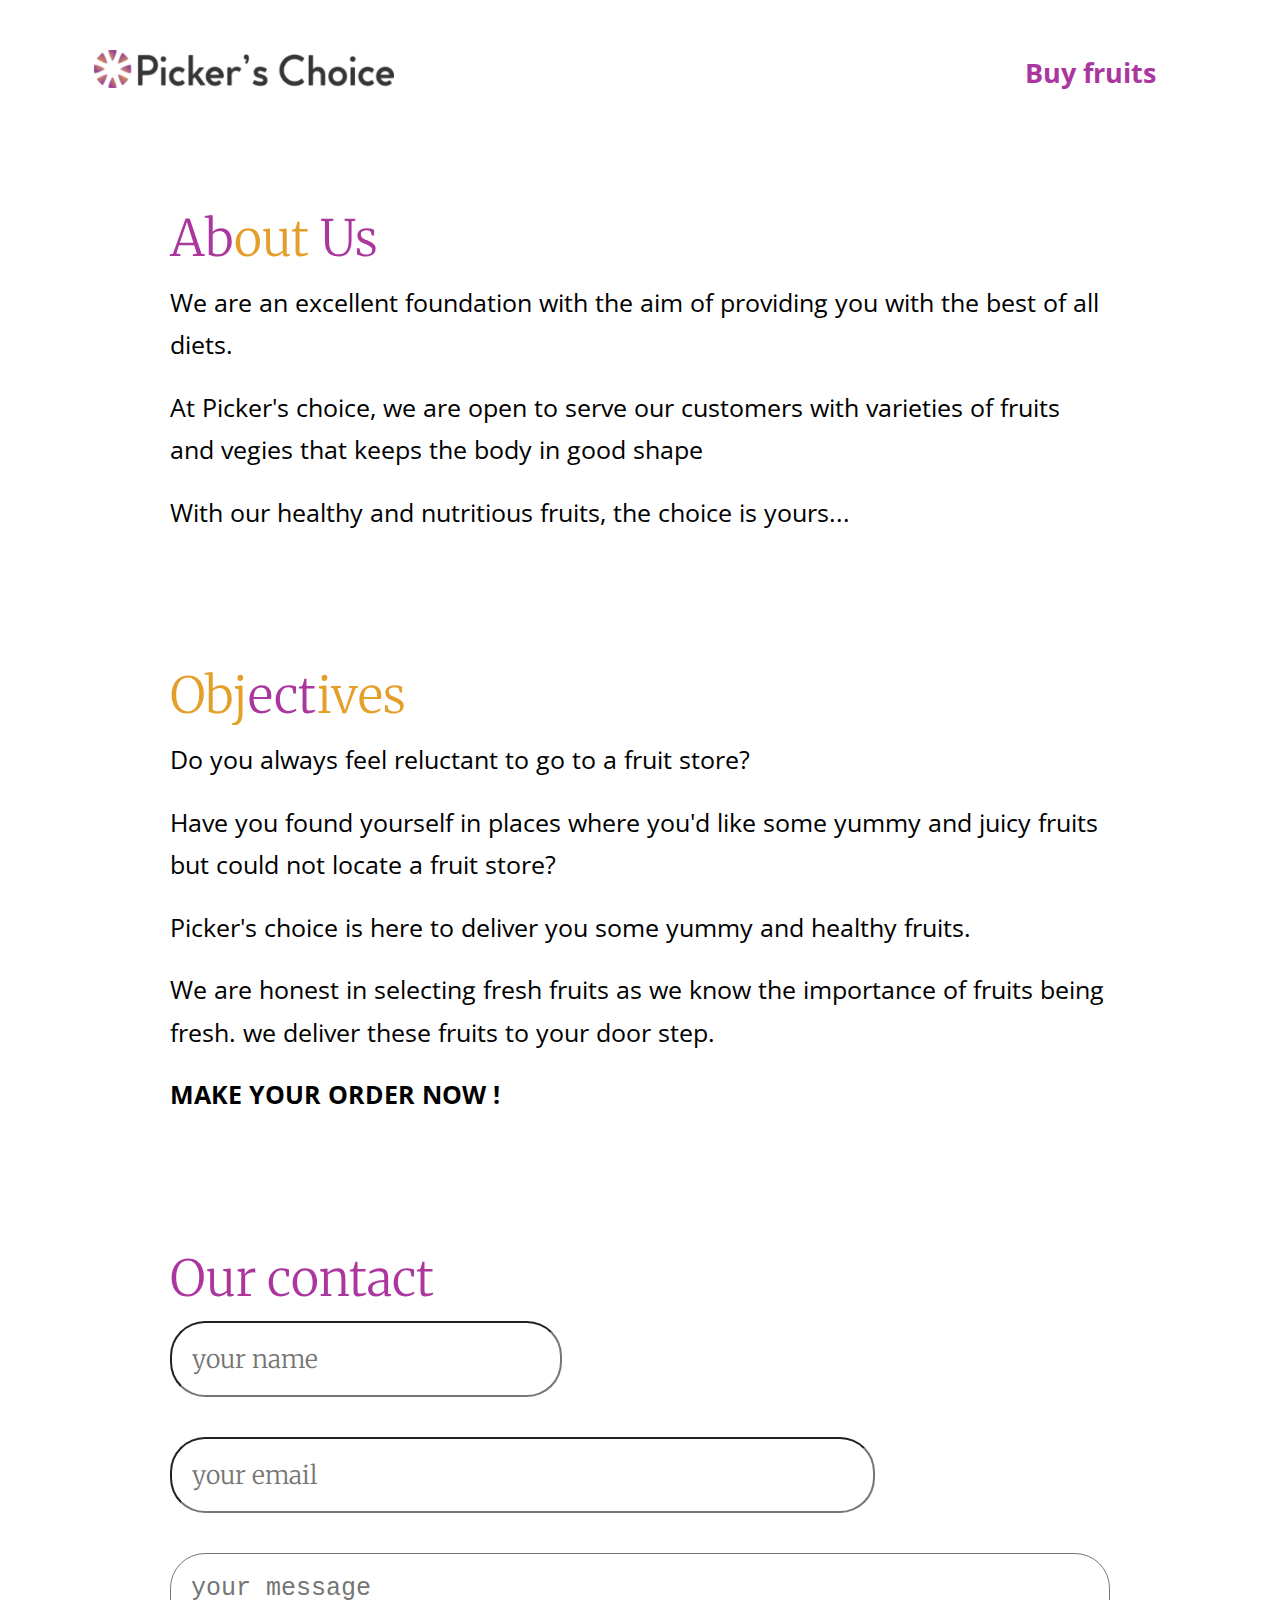
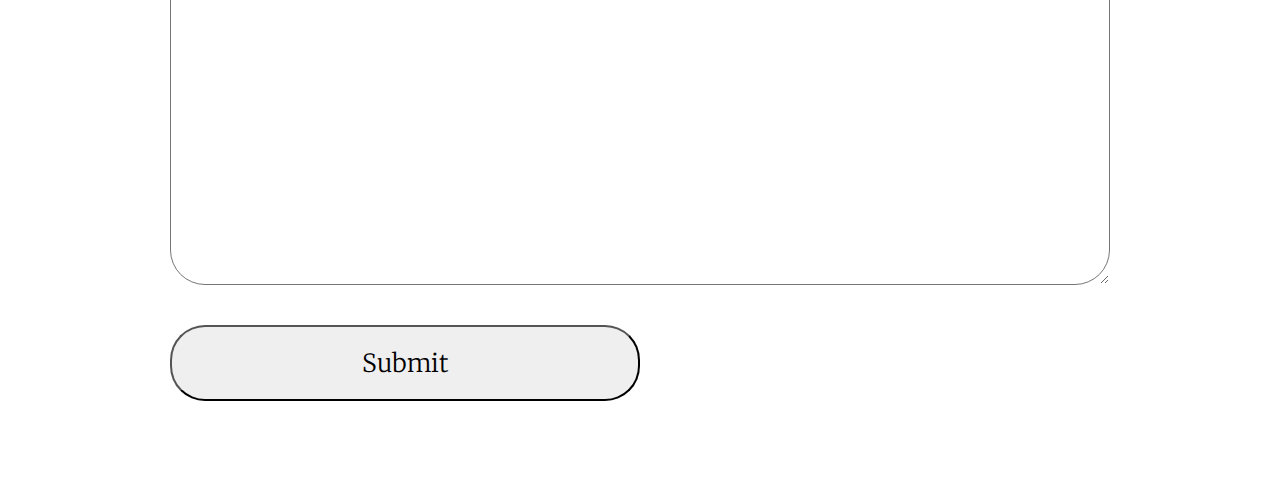
==== about.html @ 37bb8fd0 "initial commit" ====
<!DOCTYPE html>
<html lang="en">
<head>
    <meta charset="UTF-8">
    <meta name="viewport" content="width=device-width, initial-scale=1.0">
    <link rel="stylesheet" href="style.css">
    <title>Picker's Choice - fruit sales and delivery</title>

    <link rel="preconnect" href="https://fonts.gstatic.com">
    <link href="https://fonts.googleapis.com/css2?family=Merriweather:wght@300&family=Open+Sans:wght@300&display=swap" rel="stylesheet">
</head>
<body>
    <header class="header">
        <a href="/index.html">
            <img src="/images/homepage/logo.png" alt="pickers choice" class="header__logo">
        </a>
        <nav class="header__nav">
            <a href="/order.html" class="header__nav-link">Buy fruits</a>
        </nav>
    </header>

    <main class="about__container">
        <div class="about__info">
            <section class="about__wrapper">
                <div class="about__us">
                    <h3 class="about__title">Ab<span>out</span> Us</h3>
                    <p class="about__text">
                        We are an excellent foundation with the aim of providing you with the best of all diets.
                    </p>
                    <p class="about__text">
                        At Picker's choice, we are open to serve our customers with varieties of fruits and vegies that keeps the body in good shape
                    </p>
                    <p class="about__text">
                        With our healthy and nutritious fruits, the choice is yours...
                    </p>
                </div>
            </section>
    
            <section class="about__wrapper">
                <div class="objective">
                    <h3 class="about__title"><span>Obj</span>ect<span>ives</span></h3>
                    <p class="about__text">
                        Do you always feel reluctant to go to a fruit store?
                    <p>
                    <p class="about__text">
                        Have you found yourself in places where you'd like some yummy and juicy fruits but could not locate a fruit store?
                    </p>
                    <p class="about__text">
                        Picker's choice is here to deliver you some yummy and healthy fruits.
                    </p>
                    <p class="about__text">
                        We are honest in selecting fresh fruits as we know the importance of fruits being fresh. we deliver these fruits to your door step.
                    </p>
                    <p class="about__text orderNow">
                        MAKE YOUR ORDER NOW !
                    </p>
                </div>
            </section>
        </div>

        <section class="about__wrapper">
            <div class="contact">
                <h3 class="about__title">Our contact</h3>
                <form action="">
                    <input type="text" class="contact__name" placeholder="your name">
                    <input type="email" class="contact__email" placeholder="your email">
                    <textarea name="contact" id="" cols="30" rows="10" class="contact__msg" placeholder="your message"></textarea>
                    <input type="submit" value="Submit" class="contact__submit">
                </form>
            </div>
        </section>
    </main>

    <script src="/script.js"></script>
</body>
</html>
---- style.css ----
:root {
  --orange: #e49f2a;
  --purple: #aa369e;
  --green: #47b300;
}

/* GLOBAL RULES */
*,
*::before,
*::after {
  margin: 0;
  padding: 0;
  box-sizing: border-box;
}

body {
  line-height: 1.7;
  min-height: 100vh;
  /* background-color: #f4f3f4; */
}

ul {
  list-style-type: none;
}

a {
  text-decoration: none;
  color: inherit;
  /* font-family: "Merriweather", serif; */
  font-family: "Open Sans", sans-serif;
}

p {
  font-family: "Open Sans", sans-serif;
}

h1,
h2,
h3,
h4,
h5,
h6 {
  font-family: "Merriweather", serif;
  font-weight: 100;
}

input {
  font-family: "Merriweather", serif;
  font-weight: 100;
}

th,
td {
  font-family: "Open Sans", sans-serif;
}

/* ORANGE -> #E49F2A */
/* PURPLE -> #AA369E */

/* END OF GLOBAL RULES */

/* HEADER */
.header {
  padding: 50px 30px;
}

.header__nav-link {
  color: var(--purple);
  text-decoration: none;
  font-size: 27px;
  font-weight: bold;
  margin-right: 30px;
}

.header__logo {
  width: 300px;
  object-fit: contain;
}

.hamburger {
  font-size: 40px;
  background-color: transparent;
  border: none;
  outline-width: 0;
  cursor: pointer;
  display: none;
}

.header {
  display: flex;
  align-items: center;
  justify-content: space-between;
}

/* END OF HEADER */

/* HOME PAGE */
.home {
  padding-left: 30px;
  padding-right: 30px;
  margin-top: 20px;
  /* border: 1px solid; */
  display: flex;
  flex-wrap: wrap;
  justify-content: space-between;
}

.home__hero {
  /* border: 1px solid; */
  width: 100%;
  /* min-width: 200px; */
  max-width: 700px;
}

.text__img {
  width: 100%;
  display: block;
}

.home__imgBox {
  /* border: 1px solid; */
  width: 100%;
  max-width: 700px;
  /* height: 700px; */
}

.home__text {
  font-size: 3rem;
}

.home__cta {
  margin-top: 50px;
}

.home__img {
  height: 800px;
  width: 100%;
  object-fit: contain;
}

@media screen and (min-width: 768px) {
  .home,
  .header {
    width: 90vw;
    margin-left: auto;
    margin-right: auto;
  }
}
/* END OF HOME PAGE */

/* ORDER SCREEN */
.order {
  border: 1px solid var(--orange);
  border-radius: 60px;
  height: 100vh;
  margin-top: 50px;
  width: 80vw;
  max-width: 1000px;
  margin-left: auto;
  margin-right: auto;
  display: flex;
  flex-direction: column;
  justify-content: space-between;
  margin-bottom: 100px;
}

.order__countBox {
  text-align: center;
}

.countBasket {
  height: 40px;
  width: 40px;
  cursor: pointer;
}

.order__menu {
  border-bottom: 1px solid var(--orange);
  border-right: 1px solid var(--orange);
  border-radius: 30px;
  display: inline-block;
  padding: 20px;
  font-size: 25px;
  background-color: white;
  position: relative;
  bottom: 50px;
}

.order__menu > span {
  color: var(--green);
  position: absolute;
  top: 0;
}

.order__contentBox {
  margin-left: 10px;
  margin-right: 10px;
  border-top: 1px solid var(--orange);
  border-bottom: 1px solid var(--orange);
  border-radius: 15px;
  flex: 1;
  overflow-y: scroll;
  -ms-overflow-style: none;
  scrollbar-width: none;
}

.order__contentBox::-webkit-scrollbar {
  display: none;
}

.order__content {
  display: flex;
  align-items: center;
  justify-content: space-between;
  border-bottom: 1px solid #f2f2f2;
  margin: 20px 10px;
}

.order__img {
  width: 150px;
  height: 100px;
  object-fit: contain;
}

.order__info {
  flex: 1;
  text-align: center;
}

.order__info p {
  font-size: 20px;
}

.order__cta {
  display: flex;
  align-items: center;
}

.order__input {
  text-align: center;
  font-size: 18px;
  outline: none;
}

.order__btn {
  font-size: 25px;
  padding: 10px;
  height: 40px;
  cursor: pointer;
  border: none;
  font-weight: 500;
  background-color: #f2f2f2;
  outline: 0;
}

#total {
  color: var(--green);
  font-weight: 600;
  letter-spacing: 5px;
  font-size: 30px;
}

.order__input {
  width: 70px;
  height: 40px;
  border: none;
  border-top: 1px solid var(--orange);
  border-bottom: 1px solid var(--orange);
  border-radius: 12px;
  margin-right: 5px;
  margin-left: 5px;
  background-color: transparent;
}

.order__checkoutBox {
  padding: 30px;
  display: flex;
  align-items: center;
}

.order__total,
.order__checkout {
  width: 50%;
}

.order__price {
  color: var(--green);
}

.order__totalPrice {
  font-size: 25px;
  border-bottom: 1px solid var(--green);
  position: relative;
  bottom: 10px;
  color: gray;
}

.order__checkout {
  border-radius: 30px;
  padding: 20px 10px;
  font-size: 22px;
  position: relative;
  top: 10px;
  cursor: pointer;
  outline: none;
  background-color: var(--green);
  color: white;
  border: none;
}

.modal__overlay {
  position: fixed;
  top: 0;
  bottom: 0;
  left: 0;
  right: 0;
  background-color: white;
  display: grid;
  place-items: center;
  background-color: rgba(228, 159, 42, 0.7);
  z-index: -1;
  opacity: 0;
  transition: all 0.3s;
}

.showModal {
  z-index: 1;
  opacity: 100;
  transition: all 0.8s;
}

.closeBtn {
  text-align: right;
  font-size: 30px;
  color: var(--orange);
  cursor: pointer;
}

.modal {
  width: 80%;
  max-width: 1000px;
  height: 70vh;
  border-radius: 30px;
  padding: 20px 40px;
  z-index: 3;
  background-color: white;
  overflow-y: scroll;
  overflow-y: scroll;
  -ms-overflow-style: none;
  scrollbar-width: none;
}

.modal::-webkit-scrollbar {
  display: none;
}

.modal h4 {
  font-size: 30px;
  margin-bottom: 20px;
}

.modal > p {
  font-size: 25px;
}

.table {
  width: 100%;
  font-size: 25px;
  text-align: left;
  margin-top: 20px;
  margin-bottom: 30px;
}

.modal input {
  display: block;
  padding: 15px 30px;
  margin-bottom: 30px;
  font-size: 20px;
  border-radius: 20px;
  border: none;
  outline: none;
  border: 1px solid var(--green);
}

.modal__address {
  width: 100%;
}

.modal__phone {
  width: 70%;
}

.modal__name {
  width: 50%;
}

.errorMsg {
  font-size: 30px;
  color: red;
}
/* END OF ORDER SCREEN */

/* ABOUT PAGE */
.about__wrapper {
  padding: 50px 30px;
  width: 100vw;
  max-width: 1000px;
  margin-left: auto;
  margin-right: auto;
}

.about__wrapper p {
  font-size: 25px;
  margin-bottom: 20px;
}

.about__wrapper input,
.about__wrapper textarea {
  display: block;
  padding: 20px;
  margin-bottom: 40px;
  border-radius: 35px;
  font-size: 25px;
}

.contact__submit {
  width: 50%;
}

.contact__email {
  width: 75%;
}

.about__wrapper textarea {
  width: 100%;
}

.about__title {
  font-size: 50px;
  color: var(--purple);
  font-family: "Merriweather", serif;
}

.about__title > span {
  color: var(--orange);
}

.orderNow {
  color: black;
  font-weight: bold;
}

@media screen and (min-width: 1400px) {
  .about__container {
    display: grid;
    grid-template-columns: 1fr 1fr;
  }

  .about__wrapper {
    padding: 50px 100px;
  }
}
/* END OF ABOUT PAGE */
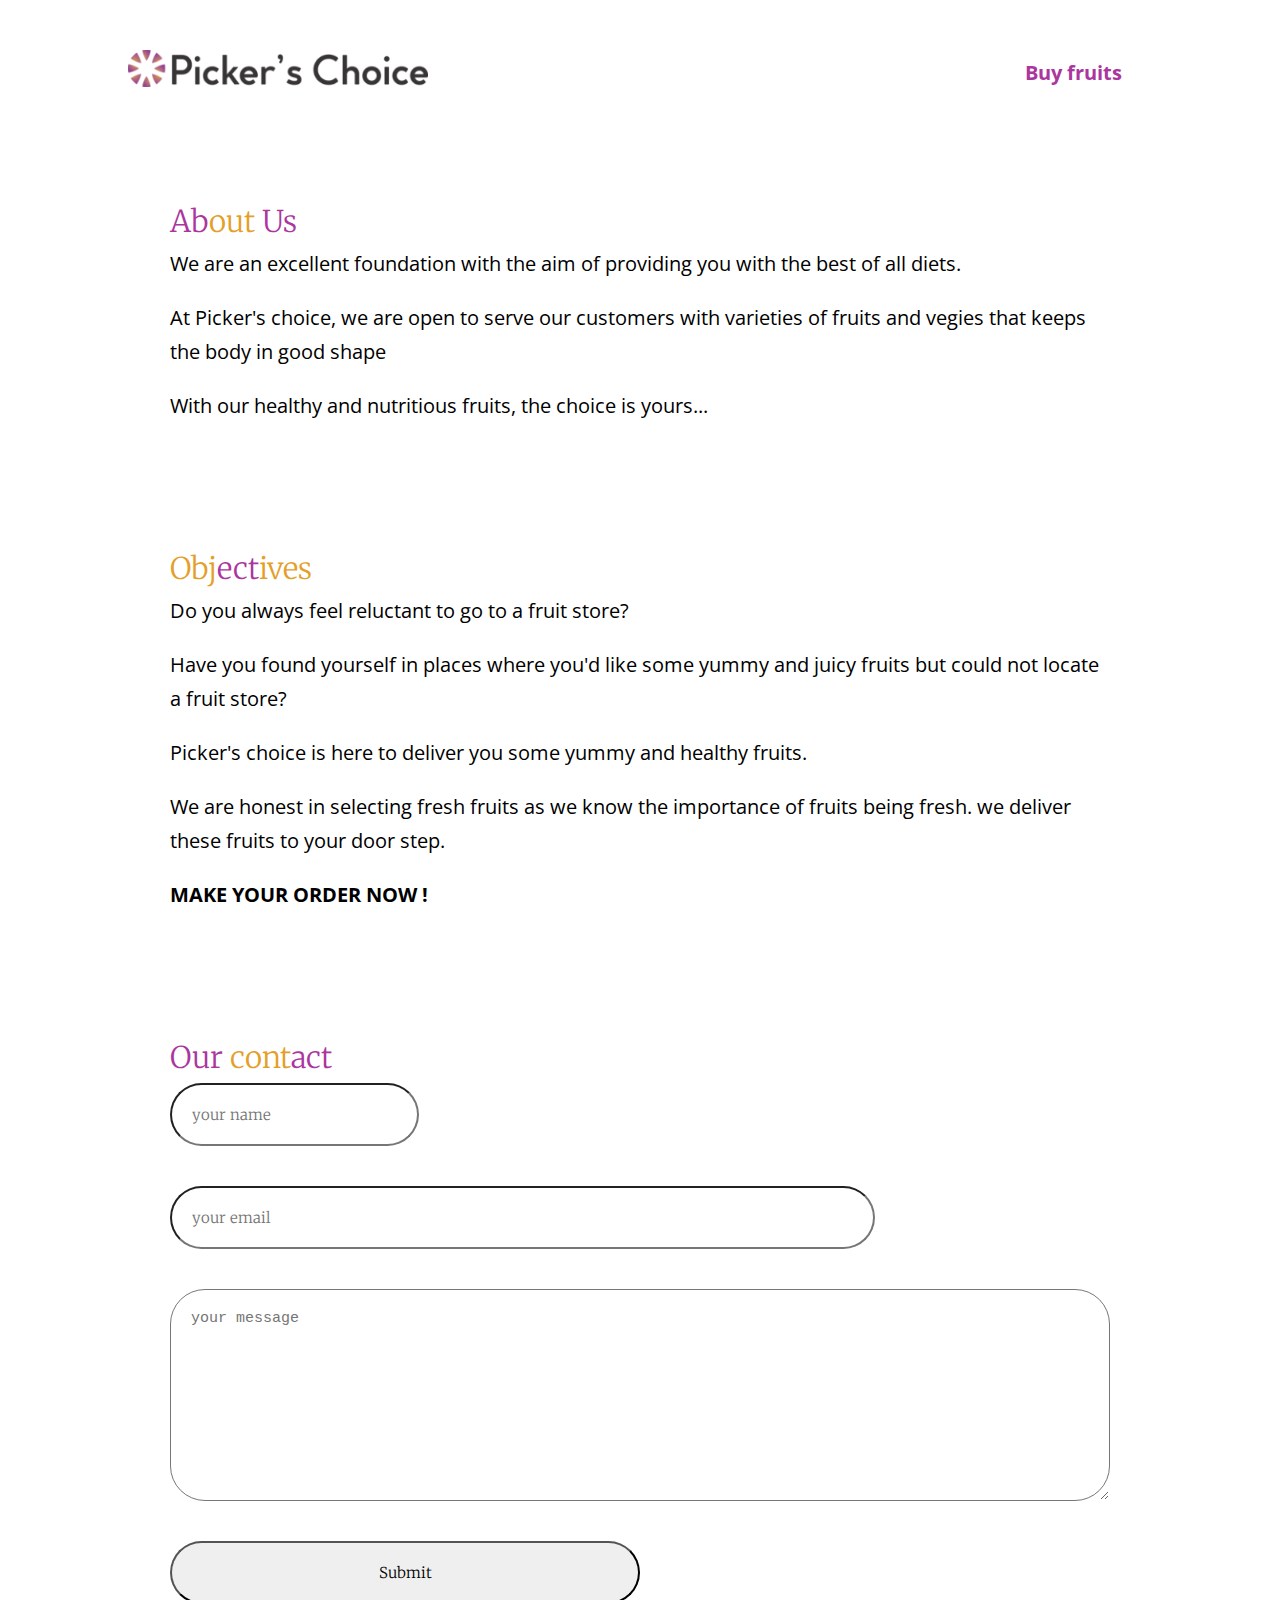
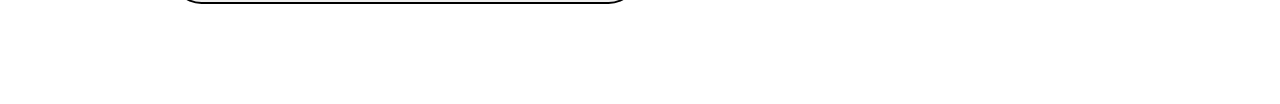
==== commit 2519e078: "tested the c.i" ====
--- a/about.html
+++ b/about.html
@@ -60,7 +60,7 @@
 
         <section class="about__wrapper">
             <div class="contact">
-                <h3 class="about__title">Our contact</h3>
+                <h3 class="about__title">Our <span>cont</span>act</h3>
                 <form action="">
                     <input type="text" class="contact__name" placeholder="your name">
                     <input type="email" class="contact__email" placeholder="your email">
--- a/style.css
+++ b/style.css
@@ -61,19 +61,20 @@
 
 /* HEADER */
 .header {
-  padding: 50px 30px;
+  padding: 50px 5%;
 }
 
 .header__nav-link {
   color: var(--purple);
   text-decoration: none;
-  font-size: 27px;
+  font-size: 20px;
   font-weight: bold;
   margin-right: 30px;
 }
 
 .header__logo {
-  width: 300px;
+  width: 40vw;
+  max-width: 300px;
   object-fit: contain;
 }
 
@@ -99,16 +100,13 @@
   padding-left: 30px;
   padding-right: 30px;
   margin-top: 20px;
-  /* border: 1px solid; */
   display: flex;
   flex-wrap: wrap;
   justify-content: space-between;
 }
 
 .home__hero {
-  /* border: 1px solid; */
-  width: 100%;
-  /* min-width: 200px; */
+  width: 100%;
   max-width: 700px;
 }
 
@@ -118,10 +116,8 @@
 }
 
 .home__imgBox {
-  /* border: 1px solid; */
   width: 100%;
   max-width: 700px;
-  /* height: 700px; */
 }
 
 .home__text {
@@ -135,6 +131,12 @@
 .home__img {
   height: 800px;
   width: 100%;
+  object-fit: contain;
+}
+
+.home__btn {
+  width: 40vw;
+  max-width: 300px;
   object-fit: contain;
 }
 
@@ -180,7 +182,7 @@
   border-radius: 30px;
   display: inline-block;
   padding: 20px;
-  font-size: 25px;
+  /* font-size: 25px; */
   background-color: white;
   position: relative;
   bottom: 50px;
@@ -227,10 +229,6 @@
   text-align: center;
 }
 
-.order__info p {
-  font-size: 20px;
-}
-
 .order__cta {
   display: flex;
   align-items: center;
@@ -238,12 +236,10 @@
 
 .order__input {
   text-align: center;
-  font-size: 18px;
   outline: none;
 }
 
 .order__btn {
-  font-size: 25px;
   padding: 10px;
   height: 40px;
   cursor: pointer;
@@ -257,7 +253,6 @@
   color: var(--green);
   font-weight: 600;
   letter-spacing: 5px;
-  font-size: 30px;
 }
 
 .order__input {
@@ -288,7 +283,7 @@
 }
 
 .order__totalPrice {
-  font-size: 25px;
+  /* font-size: 25px; */
   border-bottom: 1px solid var(--green);
   position: relative;
   bottom: 10px;
@@ -298,7 +293,6 @@
 .order__checkout {
   border-radius: 30px;
   padding: 20px 10px;
-  font-size: 22px;
   position: relative;
   top: 10px;
   cursor: pointer;
@@ -398,6 +392,34 @@
   font-size: 30px;
   color: red;
 }
+
+@media screen and (max-width: 600px) {
+  .order {
+    width: 95vw;
+  }
+
+  .order__content {
+    margin: 20px 0px;
+  }
+
+  .order__img {
+    width: 70px;
+    object-fit: contain;
+  }
+
+  .order__contentBox h2 {
+    font-size: 14px;
+  }
+
+  .order__contentBox .order__input {
+    width: 50px;
+    height: 30px;
+  }
+
+  .order__btn {
+    height: 30px;
+  }
+}
 /* END OF ORDER SCREEN */
 
 /* ABOUT PAGE */
@@ -410,7 +432,7 @@
 }
 
 .about__wrapper p {
-  font-size: 25px;
+  font-size: 20px;
   margin-bottom: 20px;
 }
 
@@ -420,7 +442,7 @@
   padding: 20px;
   margin-bottom: 40px;
   border-radius: 35px;
-  font-size: 25px;
+  font-size: 15px;
 }
 
 .contact__submit {
@@ -436,7 +458,7 @@
 }
 
 .about__title {
-  font-size: 50px;
+  font-size: 30px;
   color: var(--purple);
   font-family: "Merriweather", serif;
 }
@@ -460,4 +482,12 @@
     padding: 50px 100px;
   }
 }
+
+@media screen and (max-width: 500px) {
+  .contact input {
+    width: 100%;
+    height: 50px;
+    border-radius: 20px;
+  }
+}
 /* END OF ABOUT PAGE */
